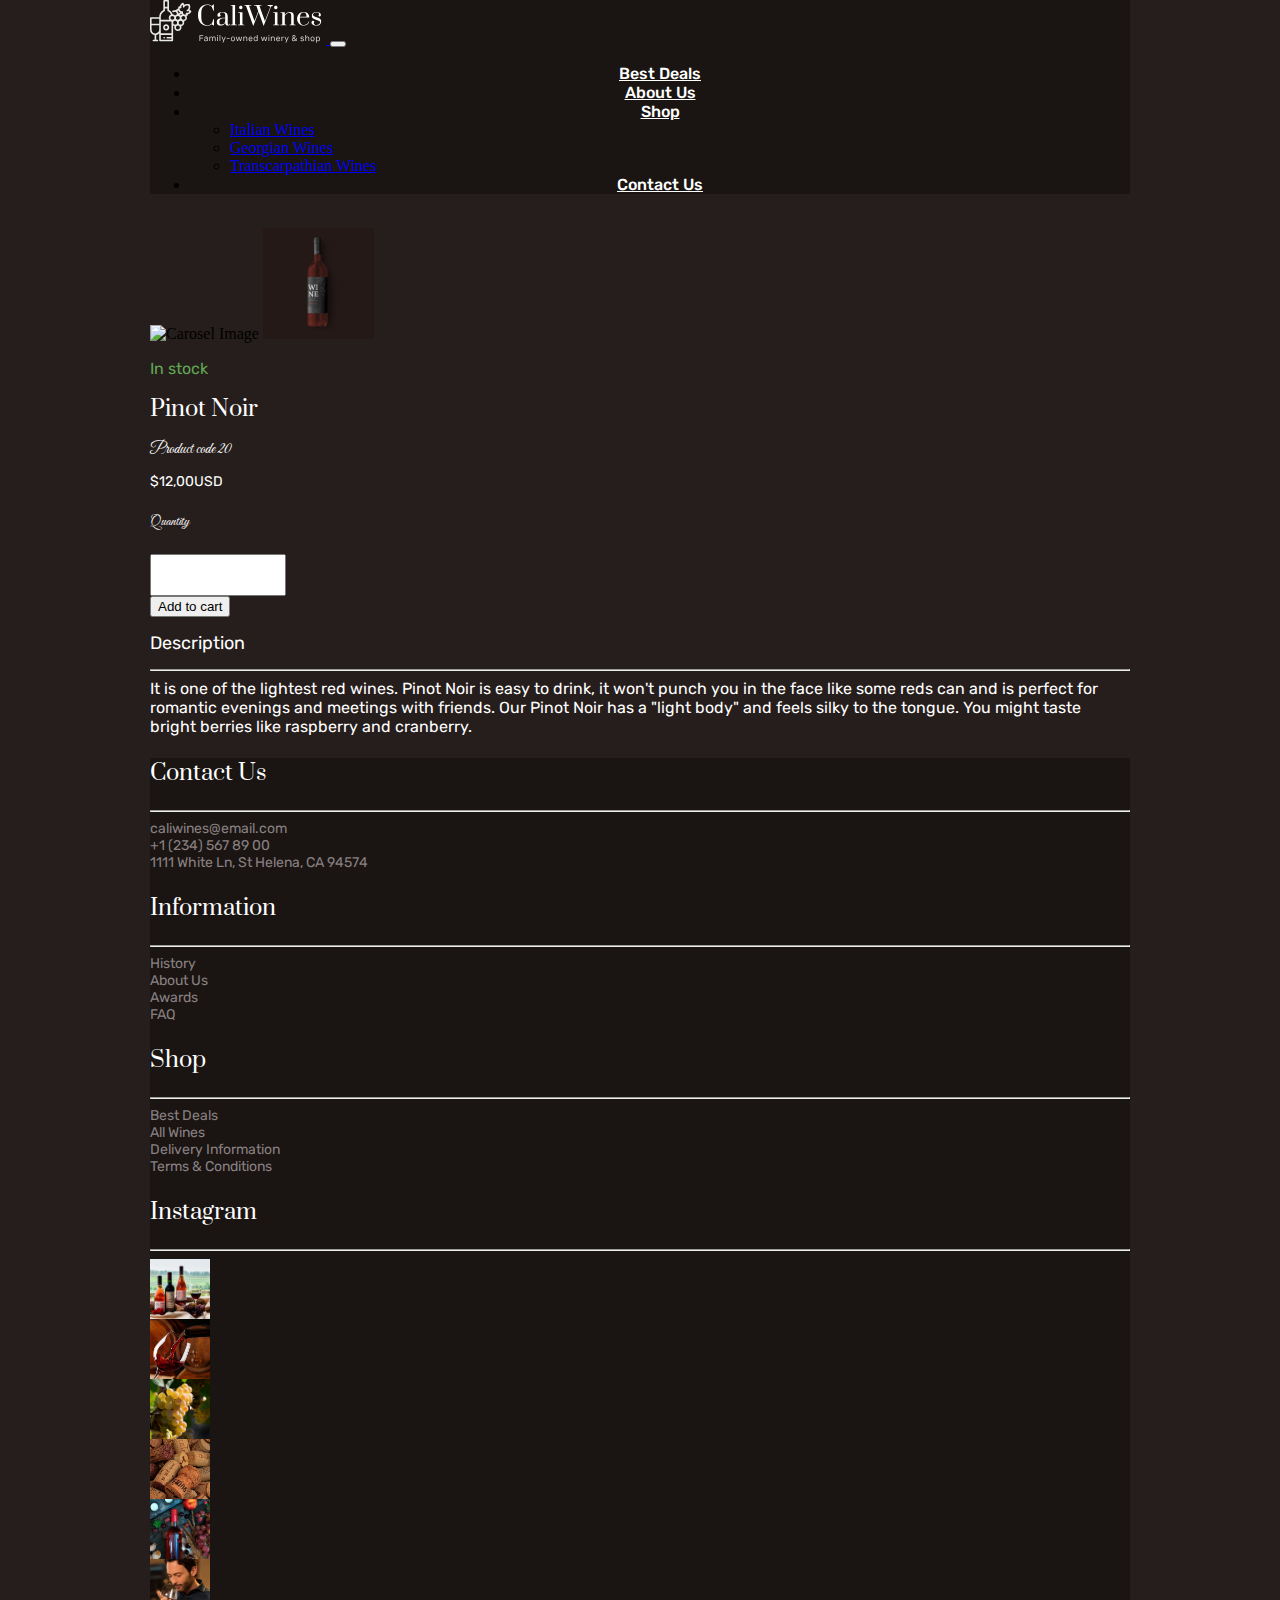
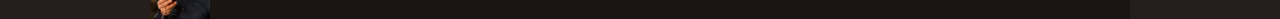
==== wine/pinot.html @ f6aeb48d "js" ====
<!DOCTYPE html>
<html lang="en">

<head>
    <meta charset="UTF-8">
    <meta http-equiv="X-UA-Compatible" content="IE=edge">
    <meta name="viewport" content="width=device-width, initial-scale=1.0">
    <title>Pinot Noir</title>
    <link href="https://cdn.jsdelivr.net/npm/bootstrap@5.0.0-beta3/dist/css/bootstrap.min.css" rel="stylesheet" integrity="sha384-eOJMYsd53ii+scO/bJGFsiCZc+5NDVN2yr8+0RDqr0Ql0h+rP48ckxlpbzKgwra6" crossorigin="anonymous">
    <link rel="stylesheet" href="pinot.css">
</head>

<body>
    <header>
        <!--navbar-->
        <!--додати картинки і посилання на соц.мережі-->
        <nav class="navbar navbar-expand-lg navbar-light bg-light">
            <div class="container">
                <a class="navbar-brand" href="#">
                    <img src="/img/logo.svg" alt="logo" width="176px" height="44px" class="d-inline-block align-text-top">
                </a>
                <button class="navbar-toggler" type="button" data-bs-toggle="collapse" data-bs-target="#navbarNav" aria-controls="navbarNav" aria-expanded="false" aria-label="Toggle navigation">
                    <span class="navbar-toggler-icon"></span>
                </button>
                <div class="collapse navbar-collapse" id="navbarNav">
                    <ul class="navbar-nav">
                        <li class="nav-item">
                            <a class="nav-link active" aria-current="page" href="#best-deals">Best Deals</a>
                        </li>
                        <li class="nav-item">
                            <a class="nav-link" href="#about-us">About Us</a>
                        </li>
                        <li class="nav-item dropdown">
                            <a class="nav-link dropdown-toggle" href="#shop" id="navbarDropdownMenuLink" role="button" data-bs-toggle="dropdown" aria-expanded="false">
                                Shop
                            </a>
                            <ul class="dropdown-menu" aria-labelledby="navbarDropdownMenuLink">
                                <li><a class="dropdown-item" href="#italian-wines">Italian Wines</a></li>
                                <li><a class="dropdown-item" href="#georgian-wines">Georgian Wines</a></li>
                                <li><a class="dropdown-item" href="#trc-wines">Transcarpathian Wines</a></li>
                            </ul>
                        </li>
                        <li class="nav-item">
                            <a class="nav-link disabled" href="#" tabindex="-1" aria-disabled="true">Contact Us</a>
                        </li>
                    </ul>
                </div>
            </div>
        </nav>
        <!--navbar-->
    </header>
    <!--карусель-->
    <div class="wine-infomation">
        <div class="row"> <br>
            <div class="fstsection col-12 col-sm-12 col-md-6 col-lg-6">
               <div class="products-carousel"></div>
               <img src=" " alt="Carosel Image">
                <img class="small-img" src="/img/pinot-noir.jpg">
            </div>
            <!--карусель-->
            <div class="snd-section col-12 col-sm-12 col-md-6 col-lg-6">
                <div class="information">
                    <p>In stock</p>
                    <h1>Pinot Noir</h1>
                    <h2>Product code 20</h2>
                    <h3>$12,00USD</h3>
                    <h5>Quantity</h5>
                    <input class="input" type="number" name="wine-amount" min="1">
                </div>
                <button>Add to cart</button>
                <br>
                <div class="description">
                    <h2>Description</h2>

                    <hr>
                    <article>It is one of the lightest red wines. Pinot Noir is easy to drink, it won't punch you in the face like some reds can and is perfect for romantic evenings and meetings with friends. Our Pinot Noir has a "light body" and feels silky to the tongue. You might taste bright berries like raspberry and cranberry.</article>
                </div>
            </div>
        </div>
    </div>
    <footer>
        <div class="row">
            <div class="contact-footer col-12 col-xs-12 col-sm-12 col-md-12 col-lg-3">
                <div class="f-footer">
                    <h3>Contact Us</h3>
                    <hr>
                    <article>caliwines@email.com
                        <br>
                        +1 (234) 567 89 00
                        <br>
                        1111 White Ln, St Helena, CA 94574
                    </article>
                </div>
            </div>
            <div class="information-footer col-12 col-xs-12 col-sm-12 col-md-12 col-lg-3">
                <div class="f-footer">
                    <h3>Information</h3>
                    <hr>
                    <article>History
                        <br>
                        About Us
                        <br>
                        Awards
                        <br>
                        FAQ</article>
                </div>
            </div>
            <div class="shop-footer col-12 col-xs-12 col-sm-12 col-md-12 col-lg-3">
                <div class="f-footer">
                    <h3>Shop</h3>
                    <hr>
                    <article>Best Deals
                        <br>
                        All Wines
                        <br>
                        Delivery Information
                        <br>
                        Terms & Conditions</article>
                </div>
            </div>
            <div class="instagram-footer col-12 col-xs-12 col-sm-12 col-md-12 col-lg-3">
                <div class="f-footer">
                    <h3>Instagram</h3>
                    <hr>
                    <div class="f-img">
                        <div class="row">
                            <div class="img1 col-12 col-xs-12 col-sm-12 col-md-6 col-lg-4">
                                <img src="/img/bottles.webp" alt="Bottles">
                            </div>
                            <div class="img2 col-12 col-xs-12 col-sm-12 col-md-6 col-lg-4">
                                <img src="/img/glass.webp" alt="Glass">
                            </div>
                            <div class="img3 col-12 col-xs-12 col-sm-12 col-md-6 col-lg-4">
                                <img src="/img/grapes.webp" alt="Grapes">
                            </div>
                            <div class="img4 col-12 col-xs-12 col-sm-12 col-md-6 col-lg-4">
                                <img src="/img/kork.webp" alt="Kork">
                            </div>
                            <div class="img5 col-12 col-xs-12 col-sm-12 col-md-6 col-lg-4">
                                <img src="/img/table.webp" alt="Table">
                            </div>
                            <div class="img6 col-12 col-xs-12 col-sm-12 col-md-6 col-lg-4">
                                <img src="/img/man.webp" alt="Man">
                            </div>
                        </div>
                    </div>
                </div>
            </div>

    </footer>
    <script src="/js/carousel.js"></script>
</body>

</html>
---- wine/pinot.css ----
@import url('https://fonts.googleapis.com/css2?family=Rubik:wght@300&display=swap');
@import url('https://fonts.googleapis.com/css2?family=Great+Vibes&display=swap');
@import url('https://fonts.googleapis.com/css2?family=Prata&display=swap');
/*'Rubik', sans-serif;*/
/*'Great Vibes', cursive;*/
/*'Prata', serif;*/

:root {
    --main-color: #261e1c;
    --accent-color: #1a1512;
}

body {
    max-width: 980px;
    margin: auto;
    background-color: var(--main-color);
}


.bg-light {
    background-color: var(--accent-color) !important;
}

.nav-link {
    color: white !important;
    display: flex;
    justify-content: space-around;
    font-family: 'Rubik', sans-serif;
    font-size: 16px;
    font-weight: 500;
}

#carousel-wine>div>div>img {
    max-width: 500px;
}


#carousel-wine {
    max-width: 413.8px;
}


footer {
    color: white;
    background-color: var(--accent-color);
}

body>div>div>div.fstsection.col-12.col-sm-12.col-md-6.col-lg-6>img {
    width: 110.8px;
    height: 110.8px;

}

.information p {
    font-family: 'Rubik', sans-serif;
    font-size: 16px;
    font-weight: 400;
    color: rgb(97, 168, 84);
}

.information h1 {
    font-family: 'Prata', serif;
    font-size: 22px;
    font-weight: 400;
    color: white;
}

.information h2 {
    font-family: 'Great Vibes', cursive;
    font-size: 16px;
    font-weight: 400;
    color: white;
}

.information h3 {
    font-family: 'Rubik', sans-serif;
    font-size: 14px;
    font-weight: 400;
    color: white;
}

.information h5 {
    font-family: 'Great Vibes', cursive;
    font-size: 14px;
    font-weight: 400;
    color: white;
}

.input {
    width: 128px;
    height: 36px;
}

.description h2 {
    font-family: 'Rubik', sans-serif;
    font-size: 18px;
    font-weight: 400;
    color: white;
}

.description {
    font-family: 'Rubik', sans-serif;
    font-size: 16px;
    font-weight: 400;
    color: white;
}

.f-img img {
    display: grid;
    max-width: 60px;
    justify-content: space-around;

}

.f-footer h3 {
    font-family: 'Prata', serif;
    font-size: 22px;
    font-weight: 400;
    color: white;
}

.f-footer article {
    font-family: 'Rubik', sans-serif;
    font-size: 14px;
    font-weight: 400;
    color: rgb(137, 128, 130);
}

hr {
    color: #c8693a;

}
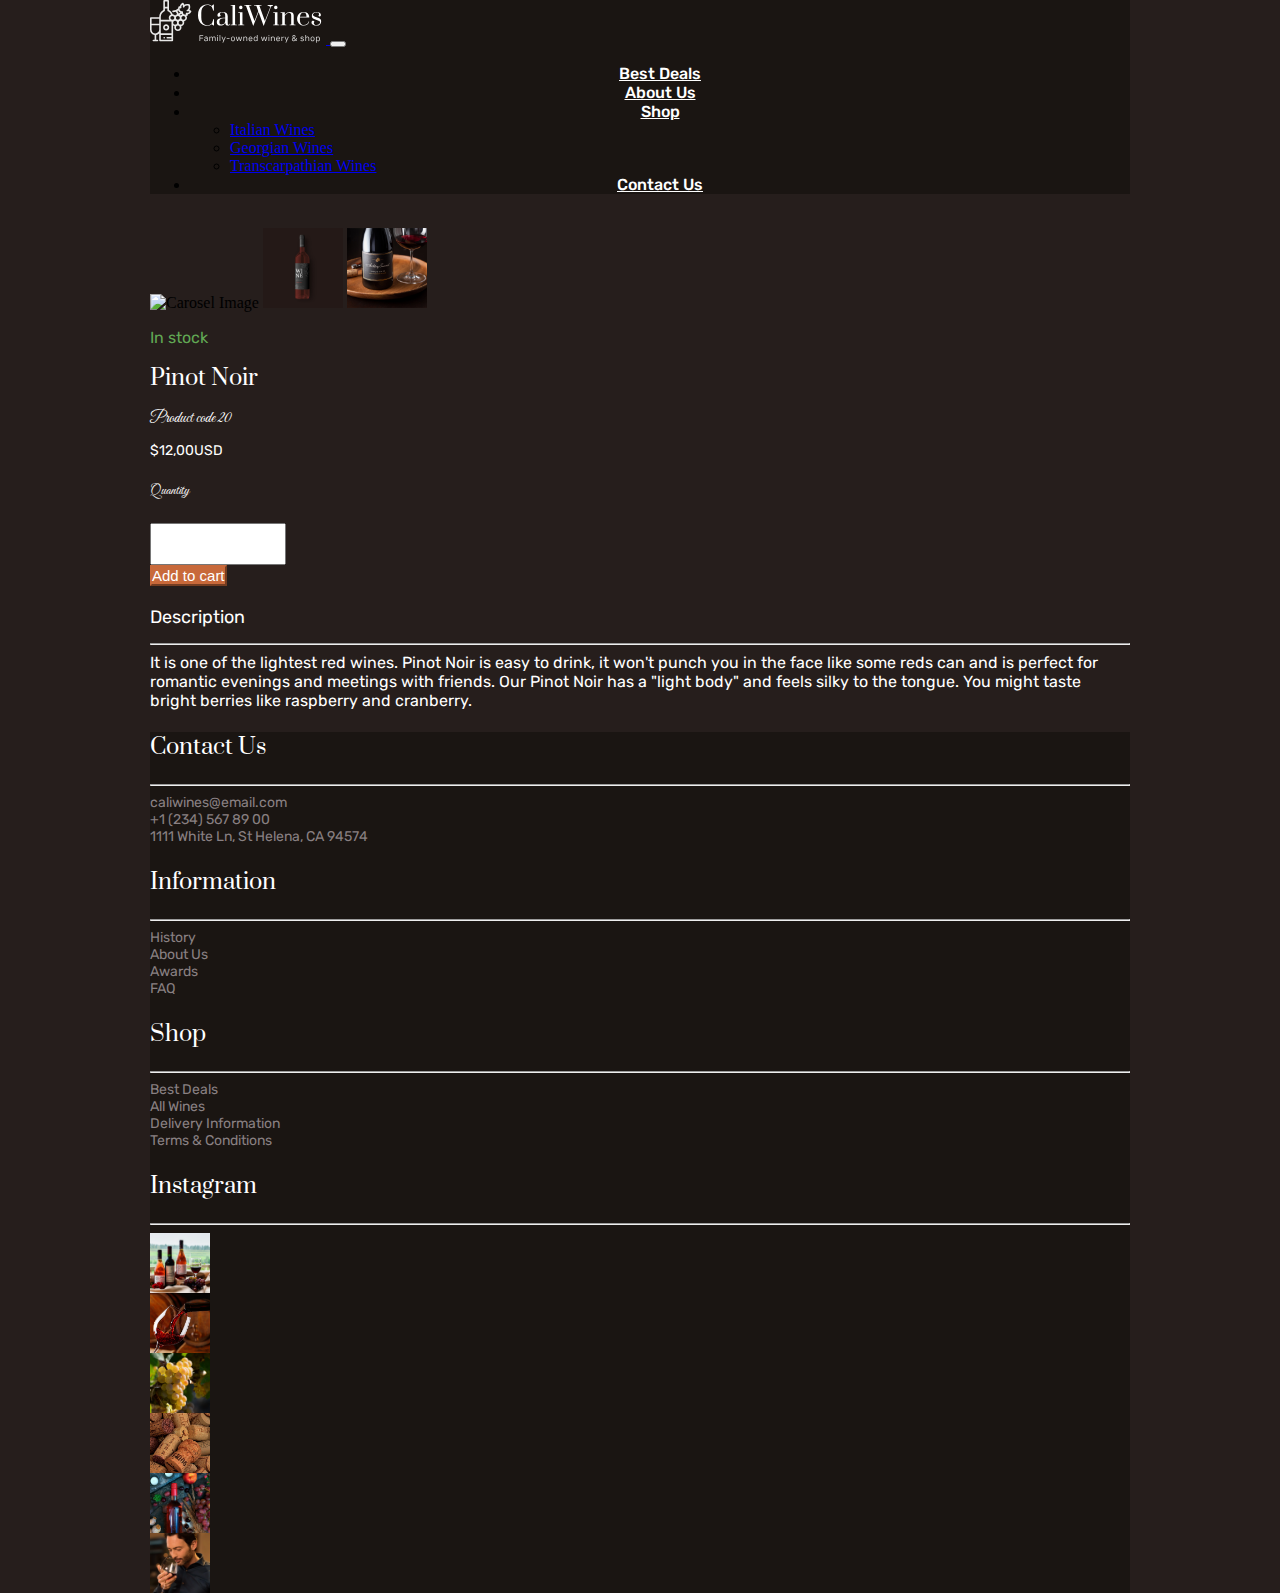
==== commit 0fad492f: "jstest" ====
--- a/wine/pinot.html
+++ b/wine/pinot.html
@@ -7,7 +7,7 @@
     <meta name="viewport" content="width=device-width, initial-scale=1.0">
     <title>Pinot Noir</title>
     <link href="https://cdn.jsdelivr.net/npm/bootstrap@5.0.0-beta3/dist/css/bootstrap.min.css" rel="stylesheet" integrity="sha384-eOJMYsd53ii+scO/bJGFsiCZc+5NDVN2yr8+0RDqr0Ql0h+rP48ckxlpbzKgwra6" crossorigin="anonymous">
-    <link rel="stylesheet" href="pinot.css">
+    <link rel="stylesheet" href="/wine/pinot.css">
 </head>
 
 <body>
@@ -17,7 +17,7 @@
         <nav class="navbar navbar-expand-lg navbar-light bg-light">
             <div class="container">
                 <a class="navbar-brand" href="#">
-                    <img src="/img/logo.svg" alt="logo" width="176px" height="44px" class="d-inline-block align-text-top">
+                    <img src="/img/logo.svg" alt="" width="176px" height="44px" class="d-inline-block align-text-top">
                 </a>
                 <button class="navbar-toggler" type="button" data-bs-toggle="collapse" data-bs-target="#navbarNav" aria-controls="navbarNav" aria-expanded="false" aria-label="Toggle navigation">
                     <span class="navbar-toggler-icon"></span>
@@ -53,9 +53,11 @@
     <div class="wine-infomation">
         <div class="row"> <br>
             <div class="fstsection col-12 col-sm-12 col-md-6 col-lg-6">
-               <div class="products-carousel"></div>
-               <img src=" " alt="Carosel Image">
+                <div class="products-carousel">
+                    <img src="" alt="Carosel Image">
                 <img class="small-img" src="/img/pinot-noir.jpg">
+                <img class="small-img" src="/img/noir.jpg">
+                </div>
             </div>
             <!--карусель-->
             <div class="snd-section col-12 col-sm-12 col-md-6 col-lg-6">
@@ -67,7 +69,7 @@
                     <h5>Quantity</h5>
                     <input class="input" type="number" name="wine-amount" min="1">
                 </div>
-                <button>Add to cart</button>
+                <button class="button">Add to cart</button>
                 <br>
                 <div class="description">
                     <h2>Description</h2>
@@ -151,4 +153,4 @@
     <script src="/js/carousel.js"></script>
 </body>
 
-</html>
+</html>--- a/wine/pinot.css
+++ b/wine/pinot.css
@@ -8,6 +8,7 @@
 :root {
     --main-color: #261e1c;
     --accent-color: #1a1512;
+    --orange-color: #c8693a;
 }
 
 body {
@@ -30,12 +31,13 @@
     font-weight: 500;
 }
 
-#carousel-wine>div>div>img {
-    max-width: 500px;
+
+
+.products-carousel .small-img {
+    max-width: 80px;
 }
 
-
-#carousel-wine {
+.products-carousel img {
     max-width: 413.8px;
 }
 
@@ -129,4 +131,25 @@
 hr {
     color: #c8693a;
 
+} 
+.button {
+    padding: 0px;
+    margin: 0 0.3em 0.3em 0;
+    color: #FFFFFF;
+    text-decoration: none;
+    text-align: center;
+    transition: color 0.7s;
+    background-color: var(--orange-color);
+    font-size: 15px;
+    font-weight: 400;
+    border-color: #c8693a;
+
+}
+
+.button:hover {
+    color: #af5112;
+    background-color: #af5112;
+    cursor: pointer;
+    border-color: #af5112;
+    color: #FFFFFF;
 }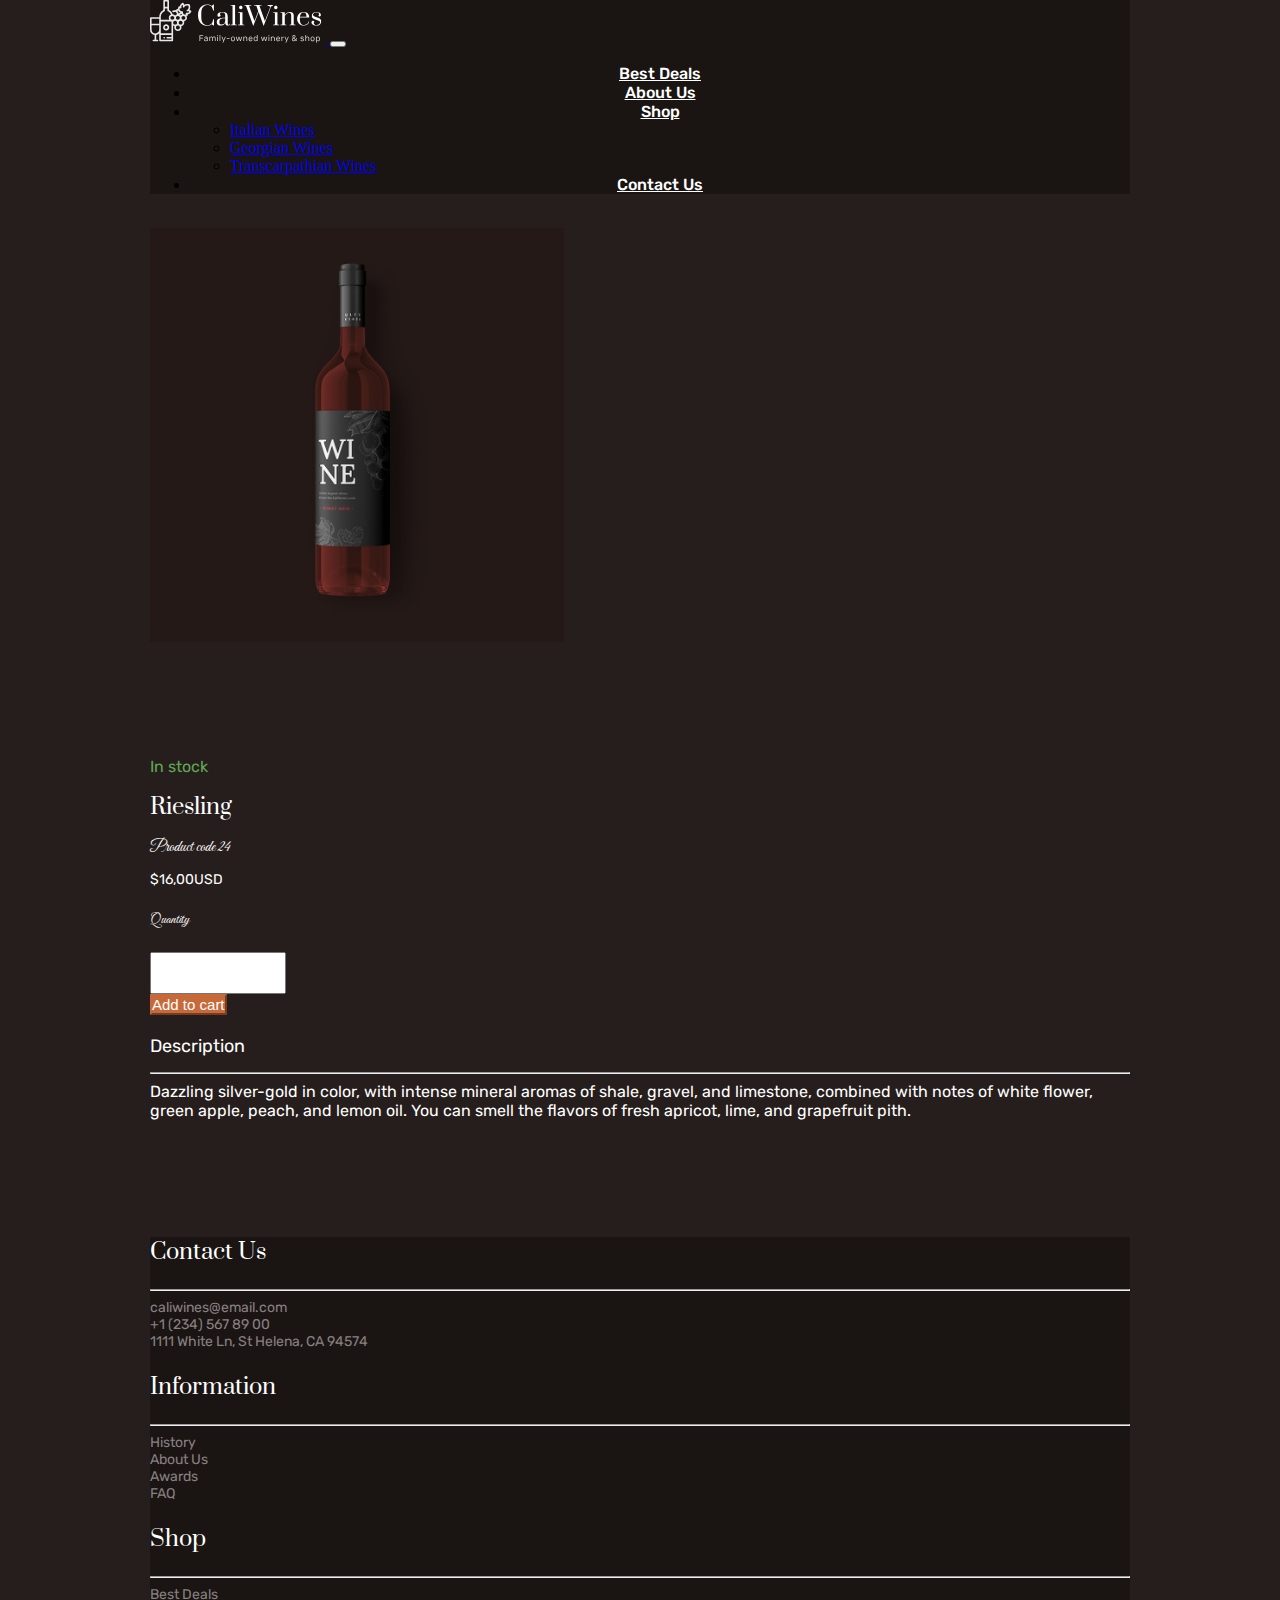
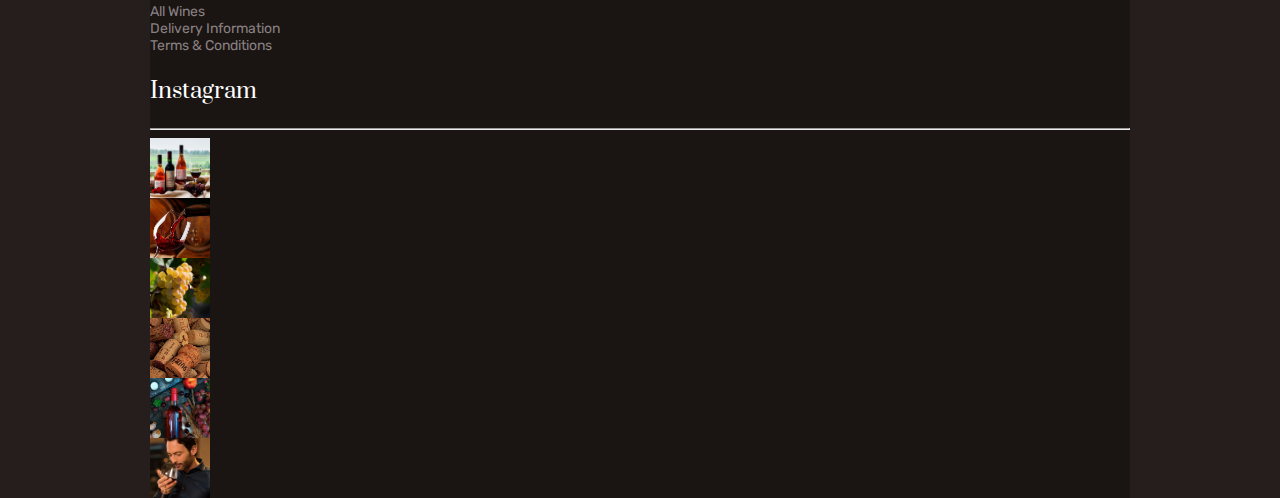
==== commit cc75a1e2: "carousel" ====
--- a/wine/pinot.html
+++ b/wine/pinot.html
@@ -55,17 +55,15 @@
             <div class="fstsection col-12 col-sm-12 col-md-6 col-lg-6">
                 <div class="products-carousel">
                     <img src="" alt="Carosel Image">
-                <img class="small-img" src="/img/pinot-noir.jpg">
-                <img class="small-img" src="/img/noir.jpg">
-                </div>
+                 </div>
             </div>
             <!--карусель-->
             <div class="snd-section col-12 col-sm-12 col-md-6 col-lg-6">
                 <div class="information">
                     <p>In stock</p>
-                    <h1>Pinot Noir</h1>
-                    <h2>Product code 20</h2>
-                    <h3>$12,00USD</h3>
+                    <h1>Riesling</h1>
+                    <h2>Product code 24</h2>
+                    <h3>$16,00USD</h3>
                     <h5>Quantity</h5>
                     <input class="input" type="number" name="wine-amount" min="1">
                 </div>
@@ -75,7 +73,7 @@
                     <h2>Description</h2>
 
                     <hr>
-                    <article>It is one of the lightest red wines. Pinot Noir is easy to drink, it won't punch you in the face like some reds can and is perfect for romantic evenings and meetings with friends. Our Pinot Noir has a "light body" and feels silky to the tongue. You might taste bright berries like raspberry and cranberry.</article>
+                    <article>Dazzling silver-gold in color, with intense mineral aromas of shale, gravel, and limestone, combined with notes of white flower, green apple, peach, and lemon oil. You can smell the flavors of fresh apricot, lime, and grapefruit pith.</article>
                 </div>
             </div>
         </div>
@@ -150,7 +148,7 @@
             </div>
 
     </footer>
-    <script src="/js/carousel.js"></script>
+    <script src="/js/pinotcarousel.js"></script>
 </body>
 
 </html>--- a/wine/pinot.css
+++ b/wine/pinot.css
@@ -11,12 +11,19 @@
     --orange-color: #c8693a;
 }
 
+
 body {
+    
     max-width: 980px;
     margin: auto;
     background-color: var(--main-color);
 }
-
+.wine-infomation,
+.products-carousel
+{
+    padding-bottom: 95px;
+    
+}
 
 .bg-light {
     background-color: var(--accent-color) !important;
